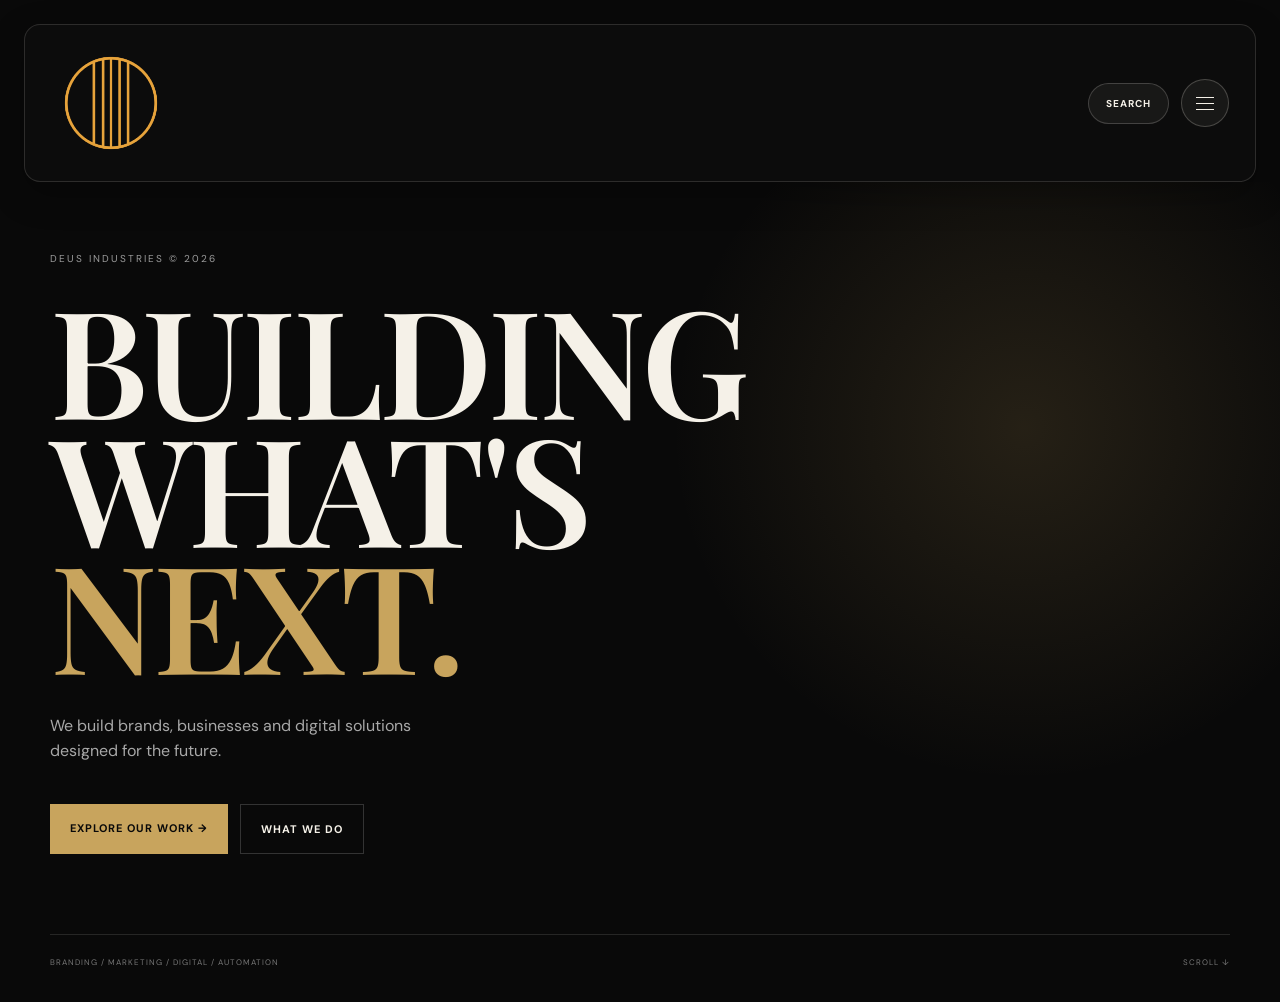
==== index.html @ 033cec26 "Build initial Deus Industries website" ====
<!DOCTYPE html>
<html lang="en">
<head>
  <meta charset="UTF-8">
  <meta name="viewport" content="width=device-width, initial-scale=1.0">
  <title>Deus Industries</title>
  <link rel="stylesheet" href="style.css">
</head>

<body>

  <header class="navbar">
    <a href="index.html" class="logo">
      <img src="images/deus-logo.png" alt="DEUS Industries">
    </a>

    <div class="nav-actions">
    <button class="search-btn" id="searchBtn" aria-label="Search DEUS">
      SEARCH
    </button>

    <button class="menu-btn" id="menuBtn" aria-label="Open menu">
      <span></span>
      <span></span>
      <span></span>
    </button>
  </header>

  <div class="menu-overlay" id="menuOverlay">
    <div class="menu-header">
      <a href="index.html" class="logo">
        <img src="images/deus-logo.png" alt="DEUS Industries">
      </a>

      <button class="close-btn" id="closeBtn">×</button>
    </div>
    

    <nav class="menu-links">
      <a href="index.html"><span>Home</span> </a>
      <a href="services.html"><span>Services</span> </a>
      <a href="work.html"><span>Work</span> </a>
      <a href="products.html"><span>Products</span> </a>
      <a href="labs.html"><span>Deus Labs</span> </a>
      <a href="about.html"><span>About</span> </a>
      <a href="contact.html"><span>Contact</span> </a>
    </nav>

    <div class="menu-footer">
      <p>
        BUILDING BRANDS, BUSINESSES<br>
        AND DIGITAL SOLUTIONS FOR THE FUTURE.
      </p>

      <a href="contact.html" class="start-project">
        START A PROJECT →
      </a>
    </div>
  </div>
  <div class="search-overlay" id="searchOverlay">
  <div class="search-header">
    <p>SEARCH DEUS</p>

    <button class="search-close-btn" id="searchCloseBtn" aria-label="Close search">
      ×
    </button>
  </div>

  <div class="search-content">
    <input
      type="search"
      id="searchInput"
      placeholder="What are you looking for?"
      autocomplete="off"
    >

    <div class="search-results" id="searchResults">
      <p class="search-placeholder">
        Try: branding, website design, automation, work, contact.
      </p>
    </div>
  </div>
</div>

  <main class="hero">
    <div class="hero-content">
      <p class="eyebrow">DEUS INDUSTRIES © 2026</p>

      <h1>
        BUILDING<br>
        WHAT'S<br>
        <span>NEXT.</span>
      </h1>

      <p class="hero-text">
        We build brands, businesses and digital solutions
        designed for the future.
      </p>

      <div class="hero-buttons">
        <a href="work.html" class="btn primary">EXPLORE OUR WORK →</a>
        <a href="services.html" class="btn secondary">WHAT WE DO</a>
      </div>
    </div>

    <div class="hero-bottom">
      <p>BRANDING / MARKETING / DIGITAL / AUTOMATION</p>
      <p>SCROLL ↓</p>
    </div>
  </main>

  <script src="script.js"></script>
</body>
</html>
---- style.css ----
@import url("https://fonts.googleapis.com/css2?family=DM+Sans:wght@400;500;700&family=Playfair+Display:wght@500;600;700&display=swap");

* {
  margin: 0;
  padding: 0;
  box-sizing: border-box;
}

html,
body {
  width: 100%;
  min-height: 100%;
}

body {
  background: #090909;
  color: #f5f1e8;
  font-family: "DM Sans", sans-serif;
}

/* NAVIGATION */

.navbar {
  width: 100%;
  padding: 30px 50px;

  display: flex;
  justify-content: space-between;
  align-items: center;

  position: relative;
  z-index: 100;
}

.logo img {
  width: 120px;
  height: auto;
  display: block;
}

/* MENU BUTTON */

.menu-btn {
  width: 48px;
  height: 48px;

  border: 1px solid #333;
  border-radius: 50%;
  background: transparent;

  display: flex;
  flex-direction: column;
  justify-content: center;
  align-items: center;
  gap: 5px;

  cursor: pointer;
}

.menu-btn span {
  width: 18px;
  height: 1px;
  background: #f5f1e8;
}

/* HOME HERO */

.hero {
  min-height: calc(100vh - 108px);
  padding: 70px 50px 35px;

  display: flex;
  flex-direction: column;
  justify-content: space-between;

  background:
    radial-gradient(
      circle at 80% 30%,
      rgba(200, 164, 93, 0.15),
      transparent 30%
    ),
    #090909;
}

.eyebrow {
  font-size: 10px;
  letter-spacing: 2px;
  color: #9c9c9c;
  margin-bottom: 30px;
}

h1 {
  font-family: "Playfair Display", serif;
  font-size: clamp(60px, 12vw, 150px);
  line-height: 0.85;
  letter-spacing: -4px;
  font-weight: 600;
}

h1 span {
  color: #c8a45d;
}

.hero-text {
  max-width: 380px;
  font-size: 16px;
  line-height: 1.6;
  color: #a8a8a8;
  margin-top: 35px;
}

.hero-buttons {
  margin-top: 40px;
  display: flex;
  gap: 12px;
  flex-wrap: wrap;
}

.btn {
  padding: 17px 20px;
  text-decoration: none;
  font-size: 11px;
  letter-spacing: 1px;
  font-weight: 700;
  text-align: center;
}

.primary {
  background: #c8a45d;
  color: #090909;
}

.secondary {
  border: 1px solid #333;
  color: #f5f1e8;
}

.hero-bottom {
  display: flex;
  justify-content: space-between;
  align-items: end;
  font-size: 8px;
  letter-spacing: 1px;
  color: #777;
}

/* FULL SCREEN MENU */

.menu-overlay {
  position: fixed;
  inset: 0;
  background: #0b0b0b;
  z-index: 200;
  padding: 30px 50px;

  display: flex;
  flex-direction: column;

  transform: translateX(100%);
  transition: transform 0.45s cubic-bezier(.77, 0, .18, 1);
}

.menu-overlay.active {
  transform: translateX(0);
}

.menu-header {
  display: flex;
  justify-content: space-between;
  align-items: center;
}

.close-btn {
  width: 48px;
  height: 48px;
  border-radius: 50%;
  border: 1px solid #333;
  background: transparent;
  color: #f5f1e8;
  font-size: 30px;
  cursor: pointer;
}

.menu-links {
  margin-top: 70px;
  display: flex;
  flex-direction: column;
}

.menu-links a {
  color: #777;
  text-decoration: none;
  border-bottom: 1px solid #222;
  padding: 18px 0;
  font-size: 11px;
  letter-spacing: 1px;
}

.menu-links a span {
  color: #f5f1e8;
  font-size: 28px;
  margin-right: 15px;
  font-family: "Playfair Display", serif;
}

.menu-footer {
  margin-top: auto;
}

.menu-footer p {
  color: #777;
  font-size: 9px;
  line-height: 1.6;
  letter-spacing: 1px;
}

.start-project {
  display: block;
  margin-top: 25px;
  color: #c8a45d;
  text-decoration: none;
  font-size: 12px;
  font-weight: 700;
  letter-spacing: 1px;
}

/* SERVICES PAGE */

.page-hero {
  padding: 120px 50px 100px;
  min-height: 70vh;

  display: flex;
  flex-direction: column;
  justify-content: flex-end;
}

.page-hero h1 {
  font-family: Georgia, serif;
  font-size: clamp(70px, 14vw, 180px);
  line-height: 0.85;
  font-weight: 400;
  margin-bottom: 45px;
}

.page-intro {
  max-width: 600px;
  font-size: 20px;
  line-height: 1.7;
  color: #aaa;
}

.services-list {
  padding: 50px;
}

.service-item {
  display: grid;
  grid-template-columns: 100px 1fr;
  padding: 70px 0;
  border-top: 1px solid #2a2a2f;
}

.service-number {
  font-size: 14px;
  letter-spacing: 3px;
  color: #777;
  padding-top: 12px;
}

.service-content h2 {
  font-family: Georgia, serif;
  font-size: clamp(45px, 7vw, 90px);
  font-weight: 400;
  margin-bottom: 25px;
}

.service-content p {
  max-width: 650px;
  font-size: 18px;
  line-height: 1.7;
  color: #aaa;
  margin-bottom: 30px;
}

.service-tags {
  display: flex;
  flex-wrap: wrap;
  gap: 10px;
}

.service-tags span {
  border: 1px solid #3a3a40;
  padding: 10px 15px;
  font-size: 11px;
  letter-spacing: 1px;
  color: #bbb;
}

.services-cta {
  padding: 150px 50px;
  background: #111116;
}

.services-cta p {
  font-size: 12px;
  letter-spacing: 4px;
  color: #888;
  margin-bottom: 35px;
}

.services-cta h2 {
  font-family: Georgia, serif;
  font-size: clamp(55px, 10vw, 130px);
  font-weight: 400;
  line-height: 0.9;
  margin-bottom: 60px;
}

.services-cta h2 span {
  color: #c8a45d;
}

.gold-button {
  display: inline-block;
  padding: 17px 20px;
  background: #c8a45d;
  color: #090909;
  text-decoration: none;
  font-size: 11px;
  letter-spacing: 1px;
  font-weight: 700;
}

/* MOBILE */

@media (max-width: 600px) {
  .navbar {
    padding: 25px 28px;
  }

  .logo img {
    width: 140px;
    height: auto;
  }

  .hero {
    min-height: calc(100vh - 98px);
    padding: 75px 28px 35px;
  }

  .hero-buttons {
    flex-direction: column;
  }

  .page-hero {
    padding: 140px 28px 80px;
    min-height: auto;
  }

  .page-hero h1 {
    font-size: 72px;
    line-height: 0.82;
    margin-bottom: 45px;
  }

  .page-intro {
    font-size: 17px;
    line-height: 1.65;
  }

  .services-list {
    padding: 20px 28px;
  }

  .service-item {
    grid-template-columns: 1fr;
    gap: 20px;
    padding: 45px 0;
  }

  .service-number {
    margin-bottom: 0;
    padding-top: 0;
  }

  .service-content h2 {
    font-size: 42px;
    margin-bottom: 15px;
  }

  .service-content p {
    font-size: 17px;
    line-height: 1.6;
  }

  .services-cta {
    margin-top: 40px;
    padding: 80px 28px;
  }

  .menu-overlay {
    padding: 25px 28px;
  }
}
/* =========================
   SHARED INNER PAGES
========================= */

.inner-page {
  min-height: 100vh;
  padding: 80px 50px 120px;
}

.page-label {
  color: #8d8d95;
  font-size: 12px;
  letter-spacing: 5px;
  margin-bottom: 45px;
}

.inner-page h1 {
  font-family: Georgia, serif;
  font-size: clamp(70px, 13vw, 170px);
  font-weight: 400;
  line-height: 0.82;
  margin-bottom: 50px;
}

.inner-page h1 span {
  color: #c8a45d;
}

.page-description {
  max-width: 620px;
  color: #aaa;
  font-size: 19px;
  line-height: 1.7;
}

/* WORK */

.work-grid {
  margin-top: 100px;
  display: grid;
  grid-template-columns: repeat(2, 1fr);
  gap: 1px;
  background: #292a2e;
  border: 1px solid #292a2e;
}

.work-card {
  min-height: 420px;
  padding: 35px;
  background: #090909;
  display: flex;
  flex-direction: column;
  justify-content: flex-end;
  text-decoration: none;
  transition: background 0.3s ease;
}

.work-card:nth-child(2),
.work-card:nth-child(3) {
  background: #111116;
}

.work-card:hover {
  background: #1a1a1d;
}

.work-type {
  color: #c8a45d;
  font-size: 11px;
  letter-spacing: 3px;
  margin-bottom: 20px;
}

.work-card h2 {
  color: #f5f1e8;
  font-family: Georgia, serif;
  font-size: clamp(42px, 5vw, 80px);
  font-weight: 400;
  line-height: 0.9;
}

/* PRODUCTS */

.coming-soon {
  margin-top: 100px;
  padding: 80px 0;
  border-top: 1px solid #292a2e;
  border-bottom: 1px solid #292a2e;
}

.coming-soon h2 {
  font-family: Georgia, serif;
  font-size: clamp(45px, 7vw, 100px);
  font-weight: 400;
  line-height: 0.9;
  margin-bottom: 30px;
}

.coming-soon h2 span {
  color: #c8a45d;
}

.coming-soon p {
  max-width: 560px;
  color: #aaa;
  font-size: 18px;
  line-height: 1.7;
}

/* DEUS LABS */

.labs-statement {
  max-width: 1100px;
  margin-top: 100px;
  padding: 100px 0;
  border-top: 1px solid #292a2e;
}

.labs-statement p {
  font-family: Georgia, serif;
  font-size: clamp(38px, 6vw, 90px);
  font-weight: 400;
  line-height: 0.95;
}

.labs-statement span {
  color: #c8a45d;
}

/* ABOUT */

.about-grid {
  display: grid;
  grid-template-columns: 1fr 1.3fr;
  gap: 80px;
  margin-top: 100px;
  padding-top: 80px;
  border-top: 1px solid #292a2e;
}

.about-grid h2 {
  font-family: Georgia, serif;
  font-size: clamp(42px, 5vw, 75px);
  font-weight: 400;
  line-height: 0.95;
}

.about-grid p {
  color: #aaa;
  font-size: 18px;
  line-height: 1.8;
  margin-bottom: 25px;
}

/* CONTACT */

.contact-page {
  min-height: calc(100vh - 108px);
  padding: 100px 50px;
  display: flex;
  flex-direction: column;
  justify-content: center;
}

.contact-page h1 {
  font-family: Georgia, serif;
  font-size: clamp(70px, 12vw, 165px);
  font-weight: 400;
  line-height: 0.82;
  margin: 35px 0 50px;
}

.contact-page h1 span {
  color: #c8a45d;
}

.contact-link {
  width: fit-content;
  color: #c8a45d;
  border-bottom: 1px solid #c8a45d;
  padding-bottom: 10px;
  font-size: clamp(20px, 3vw, 34px);
  text-decoration: none;
}

/* MOBILE */

@media (max-width: 600px) {
  .inner-page {
    padding: 80px 28px;
  }

  .inner-page h1 {
    font-size: 72px;
  }

  .page-description {
    font-size: 17px;
  }

  .work-grid {
    grid-template-columns: 1fr;
    margin-top: 70px;
  }

  .work-card {
    min-height: 300px;
    padding: 28px;
  }

  .coming-soon,
  .labs-statement {
    margin-top: 70px;
    padding: 70px 0;
  }

  .about-grid {
    grid-template-columns: 1fr;
    gap: 35px;
    margin-top: 70px;
    padding-top: 60px;
  }

  .contact-page {
    min-height: calc(100vh - 98px);
    padding: 80px 28px;
  }

  .contact-page h1 {
    font-size: 68px;
  }
}
/* GLASS HEADER */

.navbar {
  width: calc(100% - 48px);
  margin: 24px auto 0;
  padding: 18px 26px;

  background: rgba(15, 15, 15, 0.62);

  border: 1px solid rgba(245, 241, 232, 0.14);
  border-radius: 16px;

  backdrop-filter: blur(18px);
  -webkit-backdrop-filter: blur(18px);

  box-shadow: 0 12px 35px rgba(0, 0, 0, 0.28);

  position: sticky;
  top: 16px;
  z-index: 100;
}

/* Make the circular menu button slightly more glass-like too */

.menu-btn {
  background: rgba(245, 241, 232, 0.05);
  border-color: rgba(245, 241, 232, 0.22);
}

/* MOBILE */

@media (max-width: 600px) {
  .navbar {
    width: calc(100% - 32px);
    margin-top: 16px;
    padding: 15px 18px;
    border-radius: 13px;
    top: 10px;
  }
}
/* HOME HERO SPACING FIX */

.hero-content {
  padding-bottom: 80px;
}

.hero-bottom {
  margin-top: auto;
  padding-top: 22px;

  border-top: 1px solid rgba(245, 241, 232, 0.12);
}

/* MOBILE */

@media (max-width: 600px) {
  .hero-content {
    padding-bottom: 55px;
  }

  .hero-bottom {
    padding-top: 18px;
  }
}
/* SEARCH */

.nav-actions {
  display: flex;
  align-items: center;
  gap: 12px;
}

.search-btn {
  border: 1px solid rgba(245, 241, 232, 0.2);
  border-radius: 50px;
  background: rgba(245, 241, 232, 0.05);
  color: #f5f1e8;

  padding: 13px 17px;

  font-size: 10px;
  font-family: "DM Sans", sans-serif;
  font-weight: 700;
  letter-spacing: 1px;

  cursor: pointer;
}

.search-btn:hover {
  border-color: #c8a45d;
  color: #c8a45d;
}

/* SEARCH PANEL */

.search-overlay {
  position: fixed;
  inset: 0;

  z-index: 300;

  padding: 30px 50px;

  background: rgba(9, 9, 9, 0.94);

  backdrop-filter: blur(22px);
  -webkit-backdrop-filter: blur(22px);

  transform: translateY(-100%);
  transition: transform 0.4s cubic-bezier(.77, 0, .18, 1);
}

.search-overlay.active {
  transform: translateY(0);
}

.search-header {
  display: flex;
  justify-content: space-between;
  align-items: center;

  color: #aaa;
  font-size: 11px;
  letter-spacing: 3px;
}

.search-close-btn {
  width: 48px;
  height: 48px;

  border: 1px solid #333;
  border-radius: 50%;

  background: transparent;
  color: #f5f1e8;

  font-size: 30px;
  cursor: pointer;
}

.search-content {
  max-width: 1000px;
  margin: 12vh auto 0;
}

#searchInput {
  width: 100%;

  border: 0;
  border-bottom: 1px solid #555;

  outline: none;
  background: transparent;
  color: #f5f1e8;

  padding: 20px 0;

  font-family: Georgia, serif;
  font-size: clamp(34px, 5vw, 75px);
}

#searchInput::placeholder {
  color: #666;
}

.search-results {
  margin-top: 35px;
}

.search-placeholder {
  color: #888;
  font-size: 14px;
}

.search-result {
  display: block;

  padding: 22px 0;

  border-bottom: 1px solid #292a2e;

  color: #f5f1e8;
  text-decoration: none;
}

.search-result small {
  display: block;

  margin-bottom: 8px;

  color: #c8a45d;
  font-size: 10px;
  letter-spacing: 2px;
}

.search-result h3 {
  font-family: Georgia, serif;
  font-size: 30px;
  font-weight: 400;
}

.search-result:hover h3 {
  color: #c8a45d;
}

.no-results {
  color: #888;
  font-size: 15px;
}

/* MOBILE */

@media (max-width: 600px) {
  .search-btn {
    padding: 11px 13px;
    font-size: 9px;
  }

  .nav-actions {
    gap: 8px;
  }

  .search-overlay {
    padding: 25px 28px;
  }

  .search-content {
    margin-top: 10vh;
  }
}
.nav-actions {
  display: flex;
  align-items: center;
  gap: 12px;
}

.search-btn {
  border: 1px solid rgba(245, 241, 232, 0.2);
  border-radius: 50px;
  background: rgba(245, 241, 232, 0.05);
  color: #f5f1e8;

  padding: 13px 17px;

  font-family: "DM Sans", sans-serif;
  font-size: 10px;
  font-weight: 700;
  letter-spacing: 1px;

  cursor: pointer;
}

.search-btn:hover {
  border-color: #c8a45d;
  color: #c8a45d;
}
/* MAKE THE FULL-SCREEN MENU SCROLLABLE */

.menu-overlay {
  height: 100dvh;
  overflow-y: auto;

  overscroll-behavior: contain;
  -webkit-overflow-scrolling: touch;

  padding-bottom: 40px;
}

.menu-links {
  flex-shrink: 0;
}

.menu-footer {
  flex-shrink: 0;
  padding-top: 40px;
}
/* =========================
   CASE STUDY PAGES
========================= */

.case-study {
  padding: 0 50px;
}

.case-hero {
  min-height: 85vh;

  display: flex;
  flex-direction: column;
  justify-content: center;
  align-items: flex-start;

  padding: 100px 0;
}

.case-hero h1 {
  font-family: Georgia, serif;
  font-size: clamp(70px, 14vw, 185px);
  font-weight: 400;
  line-height: 0.8;

  margin: 35px 0 45px;
}

.case-hero h1 span,
.case-details h2 span,
.case-cta h2 span {
  color: #c8a45d;
}

.case-intro {
  max-width: 560px;

  color: #aaa;

  font-size: 20px;
  line-height: 1.7;

  margin-bottom: 40px;
}

.case-image {
  min-height: 600px;

  display: flex;
  align-items: flex-end;

  padding: 45px;

  background:
    linear-gradient(
      135deg,
      rgba(200, 164, 93, 0.18),
      rgba(9, 9, 9, 0.3)
    ),
    #161616;

  border: 1px solid #292a2e;
}

.case-image p {
  color: #f5f1e8;

  font-size: 11px;
  letter-spacing: 4px;
}

.case-details {
  display: grid;
  grid-template-columns: 1fr 1.5fr;
  gap: 80px;

  padding: 110px 0;

  border-bottom: 1px solid #292a2e;
}

.case-detail-label p {
  color: #888;

  font-size: 11px;
  letter-spacing: 3px;
}

.case-detail-content h2 {
  font-family: Georgia, serif;
  font-size: clamp(40px, 5vw, 75px);
  font-weight: 400;
  line-height: 0.95;

  margin-bottom: 35px;
}

.case-detail-content p {
  max-width: 650px;

  color: #aaa;

  font-size: 18px;
  line-height: 1.8;
}

.case-cta {
  padding: 150px 0;
}

.case-cta p {
  color: #888;

  font-size: 11px;
  letter-spacing: 4px;

  margin-bottom: 35px;
}

.case-cta h2 {
  font-family: Georgia, serif;
  font-size: clamp(55px, 10vw, 130px);
  font-weight: 400;
  line-height: 0.85;

  margin-bottom: 60px;
}

@media (max-width: 600px) {
  .case-study {
    padding: 0 28px;
  }

  .case-hero {
    min-height: 70vh;
    padding: 80px 0;
  }

  .case-hero h1 {
    font-size: 72px;
  }

  .case-intro {
    font-size: 17px;
  }

  .case-image {
    min-height: 350px;
    padding: 28px;
  }

  .case-details {
    grid-template-columns: 1fr;
    gap: 35px;

    padding: 75px 0;
  }

  .case-detail-content p {
    font-size: 17px;
  }

  .case-cta {
    padding: 100px 0;
  }
}
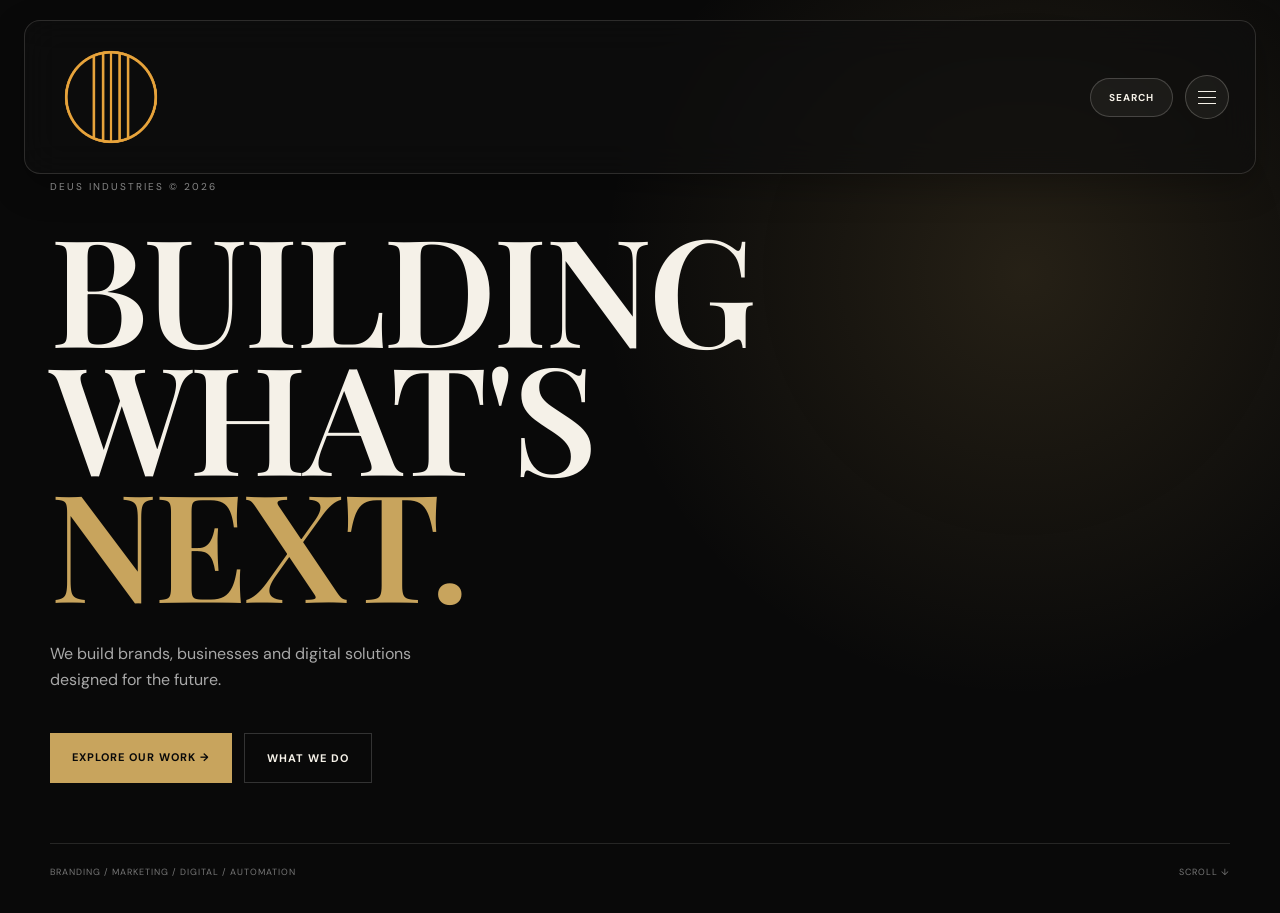
==== commit 59950ffb: "Finalize search and contact modal integrations across all pages" ====
--- a/index.html
+++ b/index.html
@@ -15,15 +15,11 @@
     </a>
 
     <div class="nav-actions">
-    <button class="search-btn" id="searchBtn" aria-label="Search DEUS">
-      SEARCH
-    </button>
-
-    <button class="menu-btn" id="menuBtn" aria-label="Open menu">
-      <span></span>
-      <span></span>
-      <span></span>
-    </button>
+      <button class="search-btn" id="searchBtn" aria-label="Search DEUS">SEARCH</button>
+      <button class="menu-btn" id="menuBtn" aria-label="Open menu">
+        <span></span><span></span><span></span>
+      </button>
+    </div> <!-- This missing closing div was causing layout issues -->
   </header>
 
   <div class="menu-overlay" id="menuOverlay">
@@ -31,11 +27,9 @@
       <a href="index.html" class="logo">
         <img src="images/deus-logo.png" alt="DEUS Industries">
       </a>
-
       <button class="close-btn" id="closeBtn">×</button>
     </div>
     
-
     <nav class="menu-links">
       <a href="index.html"><span>Home</span> </a>
       <a href="services.html"><span>Services</span> </a>
@@ -47,56 +41,22 @@
     </nav>
 
     <div class="menu-footer">
-      <p>
-        BUILDING BRANDS, BUSINESSES<br>
-        AND DIGITAL SOLUTIONS FOR THE FUTURE.
-      </p>
-
-      <a href="contact.html" class="start-project">
-        START A PROJECT →
-      </a>
+      <p>BUILDING BRANDS, BUSINESSES<br>AND DIGITAL SOLUTIONS FOR THE FUTURE.</p>
+      <a href="#" class="start-project open-modal-btn">START A PROJECT →</a>
     </div>
   </div>
-  <div class="search-overlay" id="searchOverlay">
-  <div class="search-header">
-    <p>SEARCH DEUS</p>
-
-    <button class="search-close-btn" id="searchCloseBtn" aria-label="Close search">
-      ×
-    </button>
-  </div>
-
-  <div class="search-content">
-    <input
-      type="search"
-      id="searchInput"
-      placeholder="What are you looking for?"
-      autocomplete="off"
-    >
-
-    <div class="search-results" id="searchResults">
-      <p class="search-placeholder">
-        Try: branding, website design, automation, work, contact.
-      </p>
-    </div>
-  </div>
-</div>
 
   <main class="hero">
     <div class="hero-content">
       <p class="eyebrow">DEUS INDUSTRIES © 2026</p>
-
       <h1>
         BUILDING<br>
         WHAT'S<br>
         <span>NEXT.</span>
       </h1>
-
       <p class="hero-text">
-        We build brands, businesses and digital solutions
-        designed for the future.
+        We build brands, businesses and digital solutions designed for the future.
       </p>
-
       <div class="hero-buttons">
         <a href="work.html" class="btn primary">EXPLORE OUR WORK →</a>
         <a href="services.html" class="btn secondary">WHAT WE DO</a>
@@ -109,6 +69,20 @@
     </div>
   </main>
 
+  <!-- SEARCH MODAL OVERLAY -->
+  <div class="search-overlay" id="searchOverlay">
+    <div class="search-header">
+      <span>SEARCH</span>
+      <button class="search-close-btn" id="searchCloseBtn">×</button>
+    </div>
+    <div class="search-content">
+      <input type="text" id="searchInput" placeholder="Type to search..." autocomplete="off">
+      <div class="search-results" id="searchResults">
+        <p class="search-placeholder">Start typing to explore Deus Industries...</p>
+      </div>
+    </div>
+  </div>
+
   <script src="script.js"></script>
 </body>
 </html>
--- a/style.css
+++ b/style.css
@@ -1,35 +1,59 @@
 @import url("https://fonts.googleapis.com/css2?family=DM+Sans:wght@400;500;700&family=Playfair+Display:wght@500;600;700&display=swap");
 
-* {
+/* =========================
+   CORE RESETS & VIEWPORT FIX
+========================= */
+*,
+*::before,
+*::after {
   margin: 0;
   padding: 0;
   box-sizing: border-box;
 }
 
-html,
+html {
+  width: 100%;
+  overflow-y: scroll;
+  scroll-behavior: smooth;
+  background: #090909;
+}
+
 body {
   width: 100%;
-  min-height: 100%;
-}
-
-body {
+  min-height: 100vh;
+  margin: 0;
+  padding: 0;
   background: #090909;
   color: #f5f1e8;
   font-family: "DM Sans", sans-serif;
-}
-
-/* NAVIGATION */
-
+  overflow-x: clip;
+  position: relative;
+}
+
+/* =========================
+   FIXED GLASS NAVBAR
+========================= */
 .navbar {
-  width: 100%;
-  padding: 30px 50px;
+  position: fixed;
+  top: 20px;
+  left: 50%;
+  transform: translateX(-50%);
+  width: calc(100% - 48px);
+  max-width: 1400px;
+  margin: 0;
+  padding: 16px 26px;
 
   display: flex;
   justify-content: space-between;
   align-items: center;
-
-  position: relative;
   z-index: 100;
+
+  background: rgba(15, 15, 15, 0.65);
+  border: 1px solid rgba(245, 241, 232, 0.14);
+  border-radius: 16px;
+  backdrop-filter: blur(18px);
+  -webkit-backdrop-filter: blur(18px);
+  box-shadow: 0 12px 35px rgba(0, 0, 0, 0.28);
 }
 
 .logo img {
@@ -38,23 +62,48 @@
   display: block;
 }
 
-/* MENU BUTTON */
+.nav-actions {
+  display: flex;
+  align-items: center;
+  gap: 12px;
+}
+
+.search-btn {
+  border: 1px solid rgba(245, 241, 232, 0.2);
+  border-radius: 50px;
+  background: rgba(245, 241, 232, 0.05);
+  color: #f5f1e8;
+  padding: 12px 18px;
+  font-size: 10px;
+  font-family: "DM Sans", sans-serif;
+  font-weight: 700;
+  letter-spacing: 1px;
+  cursor: pointer;
+  transition: border-color 0.2s ease, color 0.2s ease;
+}
+
+.search-btn:hover {
+  border-color: #c8a45d;
+  color: #c8a45d;
+}
 
 .menu-btn {
-  width: 48px;
-  height: 48px;
-
-  border: 1px solid #333;
+  width: 44px;
+  height: 44px;
+  border: 1px solid rgba(245, 241, 232, 0.22);
   border-radius: 50%;
-  background: transparent;
-
+  background: rgba(245, 241, 232, 0.05);
   display: flex;
   flex-direction: column;
   justify-content: center;
   align-items: center;
   gap: 5px;
-
   cursor: pointer;
+  transition: border-color 0.2s ease;
+}
+
+.menu-btn:hover {
+  border-color: #c8a45d;
 }
 
 .menu-btn span {
@@ -63,111 +112,32 @@
   background: #f5f1e8;
 }
 
-/* HOME HERO */
-
-.hero {
-  min-height: calc(100vh - 108px);
-  padding: 70px 50px 35px;
-
-  display: flex;
-  flex-direction: column;
-  justify-content: space-between;
-
-  background:
-    radial-gradient(
-      circle at 80% 30%,
-      rgba(200, 164, 93, 0.15),
-      transparent 30%
-    ),
-    #090909;
-}
-
-.eyebrow {
-  font-size: 10px;
-  letter-spacing: 2px;
-  color: #9c9c9c;
-  margin-bottom: 30px;
-}
-
-h1 {
-  font-family: "Playfair Display", serif;
-  font-size: clamp(60px, 12vw, 150px);
-  line-height: 0.85;
-  letter-spacing: -4px;
-  font-weight: 600;
-}
-
-h1 span {
-  color: #c8a45d;
-}
-
-.hero-text {
-  max-width: 380px;
-  font-size: 16px;
-  line-height: 1.6;
-  color: #a8a8a8;
-  margin-top: 35px;
-}
-
-.hero-buttons {
-  margin-top: 40px;
-  display: flex;
-  gap: 12px;
-  flex-wrap: wrap;
-}
-
-.btn {
-  padding: 17px 20px;
-  text-decoration: none;
-  font-size: 11px;
-  letter-spacing: 1px;
-  font-weight: 700;
-  text-align: center;
-}
-
-.primary {
-  background: #c8a45d;
-  color: #090909;
-}
-
-.secondary {
-  border: 1px solid #333;
-  color: #f5f1e8;
-}
-
-.hero-bottom {
-  display: flex;
-  justify-content: space-between;
-  align-items: end;
-  font-size: 8px;
-  letter-spacing: 1px;
-  color: #777;
-}
-
-/* FULL SCREEN MENU */
-
+/* =========================
+   FULL-SCREEN MENU OVERLAY
+========================= */
 .menu-overlay {
   position: fixed;
   inset: 0;
   background: #0b0b0b;
   z-index: 200;
   padding: 30px 50px;
-
-  display: flex;
+  display: none;
   flex-direction: column;
-
-  transform: translateX(100%);
-  transition: transform 0.45s cubic-bezier(.77, 0, .18, 1);
+  height: 100dvh;
+  overflow-y: auto;
+  overscroll-behavior: contain;
+  -webkit-overflow-scrolling: touch;
 }
 
 .menu-overlay.active {
-  transform: translateX(0);
+  display: flex;
 }
 
 .menu-header {
   display: flex;
   justify-content: space-between;
   align-items: center;
+  flex-shrink: 0;
 }
 
 .close-btn {
@@ -179,12 +149,22 @@
   color: #f5f1e8;
   font-size: 30px;
   cursor: pointer;
+  display: flex;
+  align-items: center;
+  justify-content: center;
+  transition: border-color 0.2s ease, color 0.2s ease;
+}
+
+.close-btn:hover {
+  border-color: #c8a45d;
+  color: #c8a45d;
 }
 
 .menu-links {
-  margin-top: 70px;
+  margin-top: 60px;
   display: flex;
   flex-direction: column;
+  flex-shrink: 0;
 }
 
 .menu-links a {
@@ -194,17 +174,27 @@
   padding: 18px 0;
   font-size: 11px;
   letter-spacing: 1px;
+  transition: color 0.2s ease;
 }
 
 .menu-links a span {
   color: #f5f1e8;
-  font-size: 28px;
+  font-size: clamp(24px, 4vw, 32px);
   margin-right: 15px;
   font-family: "Playfair Display", serif;
+  transition: color 0.2s ease;
+}
+
+.menu-links a:hover span,
+.menu-links a:hover {
+  color: #c8a45d;
 }
 
 .menu-footer {
   margin-top: auto;
+  padding-top: 40px;
+  padding-bottom: 20px;
+  flex-shrink: 0;
 }
 
 .menu-footer p {
@@ -215,8 +205,8 @@
 }
 
 .start-project {
-  display: block;
-  margin-top: 25px;
+  display: inline-block;
+  margin-top: 20px;
   color: #c8a45d;
   text-decoration: none;
   font-size: 12px;
@@ -224,12 +214,383 @@
   letter-spacing: 1px;
 }
 
-/* SERVICES PAGE */
-
+/* =========================
+   SEARCH MODAL OVERLAY
+========================= */
+.search-overlay {
+  position: fixed;
+  inset: 0;
+  z-index: 300;
+  padding: 30px 50px;
+  background: rgba(9, 9, 9, 0.95);
+  backdrop-filter: blur(22px);
+  -webkit-backdrop-filter: blur(22px);
+  display: none;
+  flex-direction: column;
+  height: 100dvh;
+  overflow-y: auto;
+}
+
+.search-overlay.active {
+  display: flex;
+}
+
+.search-header {
+  display: flex;
+  justify-content: space-between;
+  align-items: center;
+  color: #aaa;
+  font-size: 11px;
+  letter-spacing: 3px;
+  flex-shrink: 0;
+}
+
+.search-close-btn {
+  width: 48px;
+  height: 48px;
+  border: 1px solid #333;
+  border-radius: 50%;
+  background: transparent;
+  color: #f5f1e8;
+  font-size: 30px;
+  cursor: pointer;
+  display: flex;
+  align-items: center;
+  justify-content: center;
+}
+
+.search-content {
+  max-width: 1000px;
+  width: 100%;
+  margin: 10vh auto 0;
+}
+
+#searchInput {
+  width: 100%;
+  border: 0;
+  border-bottom: 1px solid #555;
+  outline: none;
+  background: transparent;
+  color: #f5f1e8;
+  padding: 18px 0;
+  font-family: Georgia, serif;
+  font-size: clamp(32px, 5vw, 75px);
+}
+
+#searchInput::placeholder {
+  color: #555;
+}
+
+.search-results {
+  margin-top: 35px;
+}
+
+.search-placeholder {
+  color: #777;
+  font-size: 14px;
+}
+
+.search-result {
+  display: block;
+  padding: 22px 0;
+  border-bottom: 1px solid #292a2e;
+  color: #f5f1e8;
+  text-decoration: none;
+}
+
+.search-result small {
+  display: block;
+  margin-bottom: 8px;
+  color: #c8a45d;
+  font-size: 10px;
+  letter-spacing: 2px;
+}
+
+.search-result h3 {
+  font-family: Georgia, serif;
+  font-size: 28px;
+  font-weight: 400;
+  transition: color 0.2s ease;
+}
+
+.search-result:hover h3 {
+  color: #c8a45d;
+}
+
+.no-results {
+  color: #888;
+  font-size: 15px;
+}
+
+/* =========================
+   CONTACT INQUIRY MODAL
+========================= */
+.contact-modal-overlay {
+  position: fixed;
+  inset: 0;
+  background: rgba(0, 0, 0, 0.78);
+  backdrop-filter: blur(14px);
+  -webkit-backdrop-filter: blur(14px);
+  z-index: 500;
+  display: flex;
+  align-items: center;
+  justify-content: center;
+  padding: 24px;
+  opacity: 0;
+  visibility: hidden;
+  transition: opacity 0.3s cubic-bezier(0.16, 1, 0.3, 1),
+              visibility 0.3s;
+}
+
+.contact-modal-overlay.active {
+  opacity: 1;
+  visibility: visible;
+}
+
+.contact-modal-card {
+  width: 100%;
+  max-width: 480px;
+  background: #111114;
+  border: 1px solid rgba(245, 241, 232, 0.12);
+  border-radius: 18px;
+  padding: 36px 32px;
+  box-shadow: 0 25px 50px -12px rgba(0, 0, 0, 0.7);
+  transform: translateY(20px) scale(0.97);
+  transition: transform 0.35s cubic-bezier(0.16, 1, 0.3, 1);
+}
+
+.contact-modal-overlay.active .contact-modal-card {
+  transform: translateY(0) scale(1);
+}
+
+.modal-card-header {
+  display: flex;
+  justify-content: space-between;
+  align-items: center;
+}
+
+.modal-card-header h3 {
+  font-family: Georgia, serif;
+  font-size: 26px;
+  font-weight: 400;
+  color: #f5f1e8;
+}
+
+.modal-close-btn {
+  background: transparent;
+  border: none;
+  color: #888;
+  font-size: 28px;
+  cursor: pointer;
+  line-height: 1;
+  transition: color 0.2s;
+}
+
+.modal-close-btn:hover {
+  color: #f5f1e8;
+}
+
+.modal-subtitle {
+  font-size: 13px;
+  color: #888;
+  margin: 8px 0 24px;
+  line-height: 1.5;
+}
+
+.form-group {
+  margin-bottom: 18px;
+}
+
+.form-group label {
+  display: block;
+  font-size: 11px;
+  letter-spacing: 1px;
+  color: #aaa;
+  margin-bottom: 8px;
+  text-transform: uppercase;
+}
+
+.form-group input,
+.form-group select,
+.form-group textarea {
+  width: 100%;
+  padding: 14px 16px;
+  background: #191a1f;
+  border: 1px solid #27282e;
+  border-radius: 10px;
+  color: #f5f1e8;
+  font-family: "DM Sans", sans-serif;
+  font-size: 14px;
+  outline: none;
+  transition: border-color 0.2s, background 0.2s;
+}
+
+.form-group input:focus,
+.form-group select:focus,
+.form-group textarea:focus {
+  border-color: #c8a45d;
+  background: #202127;
+}
+
+.modal-submit-btn {
+  width: 100%;
+  padding: 16px;
+  margin-top: 10px;
+  background: #c8a45d;
+  color: #090909;
+  border: none;
+  border-radius: 10px;
+  font-family: "DM Sans", sans-serif;
+  font-weight: 700;
+  font-size: 12px;
+  letter-spacing: 1.5px;
+  cursor: pointer;
+  transition: transform 0.2s, background 0.2s, box-shadow 0.2s;
+}
+
+.modal-submit-btn:hover {
+  background: #deb970;
+  transform: translateY(-2px);
+  box-shadow: 0 8px 20px rgba(200, 164, 93, 0.25);
+}
+
+/* =========================
+   GLOBAL TYPOGRAPHY & BUTTONS
+========================= */
+h1 {
+  font-family: "Playfair Display", serif;
+  font-size: clamp(55px, 12vw, 150px);
+  line-height: 0.85;
+  letter-spacing: -3px;
+  font-weight: 600;
+}
+
+h1 span {
+  color: #c8a45d;
+}
+
+.btn,
+.gold-button {
+  display: inline-block;
+  padding: 17px 22px;
+  text-decoration: none;
+  font-size: 11px;
+  letter-spacing: 1px;
+  font-weight: 700;
+  text-align: center;
+  cursor: pointer;
+  transition: transform 0.25s cubic-bezier(0.2, 0.8, 0.2, 1),
+              box-shadow 0.25s cubic-bezier(0.2, 0.8, 0.2, 1),
+              background 0.25s ease;
+}
+
+.primary,
+.gold-button {
+  background: #c8a45d;
+  color: #090909;
+}
+
+.primary:hover,
+.gold-button:hover {
+  transform: translateY(-3px);
+  box-shadow: 0 10px 25px rgba(200, 164, 93, 0.28);
+}
+
+.secondary {
+  border: 1px solid #333;
+  color: #f5f1e8;
+}
+
+.secondary:hover {
+  transform: translateY(-3px);
+  border-color: #f5f1e8;
+  background: rgba(245, 241, 232, 0.05);
+}
+
+/* =========================
+   HOME HERO
+========================= */
+.hero {
+  min-height: calc(100vh - 120px);
+  padding: 180px 50px 35px;
+  display: flex;
+  flex-direction: column;
+  justify-content: space-between;
+  background: radial-gradient(circle at 80% 30%, rgba(200, 164, 93, 0.15), transparent 35%), #090909;
+}
+
+.eyebrow {
+  font-size: 10px;
+  letter-spacing: 2px;
+  color: #9c9c9c;
+  margin-bottom: 30px;
+}
+
+.hero-text {
+  max-width: 420px;
+  font-size: 16px;
+  line-height: 1.65;
+  color: #a8a8a8;
+  margin-top: 35px;
+}
+
+.hero-buttons {
+  margin-top: 40px;
+  display: flex;
+  gap: 12px;
+  flex-wrap: wrap;
+}
+
+.hero-content {
+  padding-bottom: 60px;
+}
+
+.hero-bottom {
+  display: flex;
+  justify-content: space-between;
+  align-items: flex-end;
+  font-size: 9px;
+  letter-spacing: 1px;
+  color: #777;
+  padding-top: 22px;
+  border-top: 1px solid rgba(245, 241, 232, 0.12);
+}
+
+/* =========================
+   SHARED INNER PAGES
+========================= */
+.inner-page {
+  padding: 180px 50px 120px;
+}
+
+.page-label {
+  color: #8d8d95;
+  font-size: 12px;
+  letter-spacing: 5px;
+  margin-bottom: 40px;
+}
+
+.inner-page h1 {
+  font-family: Georgia, serif;
+  font-size: clamp(60px, 12vw, 170px);
+  font-weight: 400;
+  line-height: 0.84;
+  margin-bottom: 45px;
+}
+
+.page-description {
+  max-width: 650px;
+  color: #aaa;
+  font-size: 19px;
+  line-height: 1.7;
+}
+
+/* =========================
+   SERVICES PAGE
+========================= */
 .page-hero {
-  padding: 120px 50px 100px;
-  min-height: 70vh;
-
+  padding: 180px 50px 60px;
+  min-height: 60vh;
   display: flex;
   flex-direction: column;
   justify-content: flex-end;
@@ -237,10 +598,10 @@
 
 .page-hero h1 {
   font-family: Georgia, serif;
-  font-size: clamp(70px, 14vw, 180px);
+  font-size: clamp(60px, 12vw, 180px);
   line-height: 0.85;
   font-weight: 400;
-  margin-bottom: 45px;
+  margin-bottom: 35px;
 }
 
 .page-intro {
@@ -251,7 +612,7 @@
 }
 
 .services-list {
-  padding: 50px;
+  padding: 0 50px;
 }
 
 .service-item {
@@ -259,6 +620,11 @@
   grid-template-columns: 100px 1fr;
   padding: 70px 0;
   border-top: 1px solid #2a2a2f;
+  transition: background 0.3s ease;
+}
+
+.service-item:hover {
+  background: rgba(245, 241, 232, 0.015);
 }
 
 .service-number {
@@ -270,7 +636,7 @@
 
 .service-content h2 {
   font-family: Georgia, serif;
-  font-size: clamp(45px, 7vw, 90px);
+  font-size: clamp(38px, 6vw, 90px);
   font-weight: 400;
   margin-bottom: 25px;
 }
@@ -298,7 +664,8 @@
 }
 
 .services-cta {
-  padding: 150px 50px;
+  margin-top: 60px;
+  padding: 120px 50px;
   background: #111116;
 }
 
@@ -311,137 +678,17 @@
 
 .services-cta h2 {
   font-family: Georgia, serif;
-  font-size: clamp(55px, 10vw, 130px);
+  font-size: clamp(45px, 8vw, 130px);
   font-weight: 400;
   line-height: 0.9;
-  margin-bottom: 60px;
-}
-
-.services-cta h2 span {
-  color: #c8a45d;
-}
-
-.gold-button {
-  display: inline-block;
-  padding: 17px 20px;
-  background: #c8a45d;
-  color: #090909;
-  text-decoration: none;
-  font-size: 11px;
-  letter-spacing: 1px;
-  font-weight: 700;
-}
-
-/* MOBILE */
-
-@media (max-width: 600px) {
-  .navbar {
-    padding: 25px 28px;
-  }
-
-  .logo img {
-    width: 140px;
-    height: auto;
-  }
-
-  .hero {
-    min-height: calc(100vh - 98px);
-    padding: 75px 28px 35px;
-  }
-
-  .hero-buttons {
-    flex-direction: column;
-  }
-
-  .page-hero {
-    padding: 140px 28px 80px;
-    min-height: auto;
-  }
-
-  .page-hero h1 {
-    font-size: 72px;
-    line-height: 0.82;
-    margin-bottom: 45px;
-  }
-
-  .page-intro {
-    font-size: 17px;
-    line-height: 1.65;
-  }
-
-  .services-list {
-    padding: 20px 28px;
-  }
-
-  .service-item {
-    grid-template-columns: 1fr;
-    gap: 20px;
-    padding: 45px 0;
-  }
-
-  .service-number {
-    margin-bottom: 0;
-    padding-top: 0;
-  }
-
-  .service-content h2 {
-    font-size: 42px;
-    margin-bottom: 15px;
-  }
-
-  .service-content p {
-    font-size: 17px;
-    line-height: 1.6;
-  }
-
-  .services-cta {
-    margin-top: 40px;
-    padding: 80px 28px;
-  }
-
-  .menu-overlay {
-    padding: 25px 28px;
-  }
-}
-/* =========================
-   SHARED INNER PAGES
-========================= */
-
-.inner-page {
-  min-height: 100vh;
-  padding: 80px 50px 120px;
-}
-
-.page-label {
-  color: #8d8d95;
-  font-size: 12px;
-  letter-spacing: 5px;
-  margin-bottom: 45px;
-}
-
-.inner-page h1 {
-  font-family: Georgia, serif;
-  font-size: clamp(70px, 13vw, 170px);
-  font-weight: 400;
-  line-height: 0.82;
   margin-bottom: 50px;
 }
 
-.inner-page h1 span {
-  color: #c8a45d;
-}
-
-.page-description {
-  max-width: 620px;
-  color: #aaa;
-  font-size: 19px;
-  line-height: 1.7;
-}
-
-/* WORK */
-
+/* =========================
+   WORK PORTFOLIO
+========================= */
 .work-grid {
-  margin-top: 100px;
+  margin-top: 90px;
   display: grid;
   grid-template-columns: repeat(2, 1fr);
   gap: 1px;
@@ -457,7 +704,7 @@
   flex-direction: column;
   justify-content: flex-end;
   text-decoration: none;
-  transition: background 0.3s ease;
+  transition: transform 0.3s cubic-bezier(0.2, 0.8, 0.2, 1), background 0.3s ease;
 }
 
 .work-card:nth-child(2),
@@ -466,7 +713,9 @@
 }
 
 .work-card:hover {
-  background: #1a1a1d;
+  background: #17171a;
+  transform: translateY(-4px);
+  z-index: 2;
 }
 
 .work-type {
@@ -474,20 +723,26 @@
   font-size: 11px;
   letter-spacing: 3px;
   margin-bottom: 20px;
+  transition: filter 0.3s ease;
+}
+
+.work-card:hover .work-type {
+  filter: drop-shadow(0 0 8px rgba(200, 164, 93, 0.6));
 }
 
 .work-card h2 {
   color: #f5f1e8;
   font-family: Georgia, serif;
-  font-size: clamp(42px, 5vw, 80px);
+  font-size: clamp(38px, 4.5vw, 80px);
   font-weight: 400;
   line-height: 0.9;
 }
 
-/* PRODUCTS */
-
+/* =========================
+   PRODUCTS & LABS
+========================= */
 .coming-soon {
-  margin-top: 100px;
+  margin-top: 90px;
   padding: 80px 0;
   border-top: 1px solid #292a2e;
   border-bottom: 1px solid #292a2e;
@@ -495,14 +750,10 @@
 
 .coming-soon h2 {
   font-family: Georgia, serif;
-  font-size: clamp(45px, 7vw, 100px);
+  font-size: clamp(40px, 6vw, 100px);
   font-weight: 400;
   line-height: 0.9;
-  margin-bottom: 30px;
-}
-
-.coming-soon h2 span {
-  color: #c8a45d;
+  margin-bottom: 25px;
 }
 
 .coming-soon p {
@@ -512,40 +763,35 @@
   line-height: 1.7;
 }
 
-/* DEUS LABS */
-
 .labs-statement {
   max-width: 1100px;
-  margin-top: 100px;
-  padding: 100px 0;
+  margin-top: 90px;
+  padding: 90px 0;
   border-top: 1px solid #292a2e;
 }
 
 .labs-statement p {
   font-family: Georgia, serif;
-  font-size: clamp(38px, 6vw, 90px);
+  font-size: clamp(34px, 5.5vw, 90px);
   font-weight: 400;
   line-height: 0.95;
 }
 
-.labs-statement span {
-  color: #c8a45d;
-}
-
-/* ABOUT */
-
+/* =========================
+   ABOUT PAGE
+========================= */
 .about-grid {
   display: grid;
   grid-template-columns: 1fr 1.3fr;
   gap: 80px;
-  margin-top: 100px;
+  margin-top: 90px;
   padding-top: 80px;
   border-top: 1px solid #292a2e;
 }
 
 .about-grid h2 {
   font-family: Georgia, serif;
-  font-size: clamp(42px, 5vw, 75px);
+  font-size: clamp(38px, 4.5vw, 75px);
   font-weight: 400;
   line-height: 0.95;
 }
@@ -557,11 +803,12 @@
   margin-bottom: 25px;
 }
 
-/* CONTACT */
-
+/* =========================
+   CONTACT PAGE
+========================= */
 .contact-page {
-  min-height: calc(100vh - 108px);
-  padding: 100px 50px;
+  min-height: calc(100vh - 120px);
+  padding: 180px 50px 80px;
   display: flex;
   flex-direction: column;
   justify-content: center;
@@ -569,14 +816,10 @@
 
 .contact-page h1 {
   font-family: Georgia, serif;
-  font-size: clamp(70px, 12vw, 165px);
-  font-weight: 400;
-  line-height: 0.82;
-  margin: 35px 0 50px;
-}
-
-.contact-page h1 span {
-  color: #c8a45d;
+  font-size: clamp(55px, 10vw, 165px);
+  font-weight: 400;
+  line-height: 0.84;
+  margin: 30px 0 45px;
 }
 
 .contact-link {
@@ -588,396 +831,49 @@
   text-decoration: none;
 }
 
-/* MOBILE */
-
-@media (max-width: 600px) {
-  .inner-page {
-    padding: 80px 28px;
-  }
-
-  .inner-page h1 {
-    font-size: 72px;
-  }
-
-  .page-description {
-    font-size: 17px;
-  }
-
-  .work-grid {
-    grid-template-columns: 1fr;
-    margin-top: 70px;
-  }
-
-  .work-card {
-    min-height: 300px;
-    padding: 28px;
-  }
-
-  .coming-soon,
-  .labs-statement {
-    margin-top: 70px;
-    padding: 70px 0;
-  }
-
-  .about-grid {
-    grid-template-columns: 1fr;
-    gap: 35px;
-    margin-top: 70px;
-    padding-top: 60px;
-  }
-
-  .contact-page {
-    min-height: calc(100vh - 98px);
-    padding: 80px 28px;
-  }
-
-  .contact-page h1 {
-    font-size: 68px;
-  }
-}
-/* GLASS HEADER */
-
-.navbar {
-  width: calc(100% - 48px);
-  margin: 24px auto 0;
-  padding: 18px 26px;
-
-  background: rgba(15, 15, 15, 0.62);
-
-  border: 1px solid rgba(245, 241, 232, 0.14);
-  border-radius: 16px;
-
-  backdrop-filter: blur(18px);
-  -webkit-backdrop-filter: blur(18px);
-
-  box-shadow: 0 12px 35px rgba(0, 0, 0, 0.28);
-
-  position: sticky;
-  top: 16px;
-  z-index: 100;
-}
-
-/* Make the circular menu button slightly more glass-like too */
-
-.menu-btn {
-  background: rgba(245, 241, 232, 0.05);
-  border-color: rgba(245, 241, 232, 0.22);
-}
-
-/* MOBILE */
-
-@media (max-width: 600px) {
-  .navbar {
-    width: calc(100% - 32px);
-    margin-top: 16px;
-    padding: 15px 18px;
-    border-radius: 13px;
-    top: 10px;
-  }
-}
-/* HOME HERO SPACING FIX */
-
-.hero-content {
-  padding-bottom: 80px;
-}
-
-.hero-bottom {
-  margin-top: auto;
-  padding-top: 22px;
-
-  border-top: 1px solid rgba(245, 241, 232, 0.12);
-}
-
-/* MOBILE */
-
-@media (max-width: 600px) {
-  .hero-content {
-    padding-bottom: 55px;
-  }
-
-  .hero-bottom {
-    padding-top: 18px;
-  }
-}
-/* SEARCH */
-
-.nav-actions {
-  display: flex;
-  align-items: center;
-  gap: 12px;
-}
-
-.search-btn {
-  border: 1px solid rgba(245, 241, 232, 0.2);
-  border-radius: 50px;
-  background: rgba(245, 241, 232, 0.05);
-  color: #f5f1e8;
-
-  padding: 13px 17px;
-
-  font-size: 10px;
-  font-family: "DM Sans", sans-serif;
-  font-weight: 700;
-  letter-spacing: 1px;
-
-  cursor: pointer;
-}
-
-.search-btn:hover {
-  border-color: #c8a45d;
-  color: #c8a45d;
-}
-
-/* SEARCH PANEL */
-
-.search-overlay {
-  position: fixed;
-  inset: 0;
-
-  z-index: 300;
-
-  padding: 30px 50px;
-
-  background: rgba(9, 9, 9, 0.94);
-
-  backdrop-filter: blur(22px);
-  -webkit-backdrop-filter: blur(22px);
-
-  transform: translateY(-100%);
-  transition: transform 0.4s cubic-bezier(.77, 0, .18, 1);
-}
-
-.search-overlay.active {
-  transform: translateY(0);
-}
-
-.search-header {
-  display: flex;
-  justify-content: space-between;
-  align-items: center;
-
-  color: #aaa;
-  font-size: 11px;
-  letter-spacing: 3px;
-}
-
-.search-close-btn {
-  width: 48px;
-  height: 48px;
-
-  border: 1px solid #333;
-  border-radius: 50%;
-
-  background: transparent;
-  color: #f5f1e8;
-
-  font-size: 30px;
-  cursor: pointer;
-}
-
-.search-content {
-  max-width: 1000px;
-  margin: 12vh auto 0;
-}
-
-#searchInput {
-  width: 100%;
-
-  border: 0;
-  border-bottom: 1px solid #555;
-
-  outline: none;
-  background: transparent;
-  color: #f5f1e8;
-
-  padding: 20px 0;
-
-  font-family: Georgia, serif;
-  font-size: clamp(34px, 5vw, 75px);
-}
-
-#searchInput::placeholder {
-  color: #666;
-}
-
-.search-results {
-  margin-top: 35px;
-}
-
-.search-placeholder {
-  color: #888;
-  font-size: 14px;
-}
-
-.search-result {
-  display: block;
-
-  padding: 22px 0;
-
-  border-bottom: 1px solid #292a2e;
-
-  color: #f5f1e8;
-  text-decoration: none;
-}
-
-.search-result small {
-  display: block;
-
-  margin-bottom: 8px;
-
-  color: #c8a45d;
-  font-size: 10px;
-  letter-spacing: 2px;
-}
-
-.search-result h3 {
-  font-family: Georgia, serif;
-  font-size: 30px;
-  font-weight: 400;
-}
-
-.search-result:hover h3 {
-  color: #c8a45d;
-}
-
-.no-results {
-  color: #888;
-  font-size: 15px;
-}
-
-/* MOBILE */
-
-@media (max-width: 600px) {
-  .search-btn {
-    padding: 11px 13px;
-    font-size: 9px;
-  }
-
-  .nav-actions {
-    gap: 8px;
-  }
-
-  .search-overlay {
-    padding: 25px 28px;
-  }
-
-  .search-content {
-    margin-top: 10vh;
-  }
-}
-.nav-actions {
-  display: flex;
-  align-items: center;
-  gap: 12px;
-}
-
-.search-btn {
-  border: 1px solid rgba(245, 241, 232, 0.2);
-  border-radius: 50px;
-  background: rgba(245, 241, 232, 0.05);
-  color: #f5f1e8;
-
-  padding: 13px 17px;
-
-  font-family: "DM Sans", sans-serif;
-  font-size: 10px;
-  font-weight: 700;
-  letter-spacing: 1px;
-
-  cursor: pointer;
-}
-
-.search-btn:hover {
-  border-color: #c8a45d;
-  color: #c8a45d;
-}
-/* MAKE THE FULL-SCREEN MENU SCROLLABLE */
-
-.menu-overlay {
-  height: 100dvh;
-  overflow-y: auto;
-
-  overscroll-behavior: contain;
-  -webkit-overflow-scrolling: touch;
-
-  padding-bottom: 40px;
-}
-
-.menu-links {
-  flex-shrink: 0;
-}
-
-.menu-footer {
-  flex-shrink: 0;
-  padding-top: 40px;
-}
 /* =========================
    CASE STUDY PAGES
 ========================= */
-
 .case-study {
   padding: 0 50px;
 }
 
 .case-hero {
-  min-height: 85vh;
-
+  min-height: 75vh;
   display: flex;
   flex-direction: column;
   justify-content: center;
   align-items: flex-start;
-
-  padding: 100px 0;
+  padding: 80px 0;
 }
 
 .case-hero h1 {
   font-family: Georgia, serif;
-  font-size: clamp(70px, 14vw, 185px);
-  font-weight: 400;
-  line-height: 0.8;
-
-  margin: 35px 0 45px;
-}
-
-.case-hero h1 span,
-.case-details h2 span,
-.case-cta h2 span {
-  color: #c8a45d;
+  font-size: clamp(55px, 11vw, 185px);
+  font-weight: 400;
+  line-height: 0.82;
+  margin: 30px 0 40px;
 }
 
 .case-intro {
   max-width: 560px;
-
   color: #aaa;
-
   font-size: 20px;
   line-height: 1.7;
-
   margin-bottom: 40px;
 }
 
 .case-image {
-  min-height: 600px;
-
+  min-height: 550px;
   display: flex;
   align-items: flex-end;
-
   padding: 45px;
-
-  background:
-    linear-gradient(
-      135deg,
-      rgba(200, 164, 93, 0.18),
-      rgba(9, 9, 9, 0.3)
-    ),
-    #161616;
-
+  background: linear-gradient(135deg, rgba(200, 164, 93, 0.18), rgba(9, 9, 9, 0.3)), #161616;
   border: 1px solid #292a2e;
 }
 
 .case-image p {
   color: #f5f1e8;
-
   font-size: 11px;
   letter-spacing: 4px;
 }
@@ -986,94 +882,162 @@
   display: grid;
   grid-template-columns: 1fr 1.5fr;
   gap: 80px;
-
-  padding: 110px 0;
-
+  padding: 100px 0;
   border-bottom: 1px solid #292a2e;
 }
 
 .case-detail-label p {
   color: #888;
-
   font-size: 11px;
   letter-spacing: 3px;
 }
 
 .case-detail-content h2 {
   font-family: Georgia, serif;
-  font-size: clamp(40px, 5vw, 75px);
+  font-size: clamp(36px, 4.5vw, 75px);
   font-weight: 400;
   line-height: 0.95;
-
-  margin-bottom: 35px;
+  margin-bottom: 30px;
 }
 
 .case-detail-content p {
   max-width: 650px;
-
   color: #aaa;
-
   font-size: 18px;
   line-height: 1.8;
 }
 
 .case-cta {
-  padding: 150px 0;
+  padding: 130px 0;
 }
 
 .case-cta p {
   color: #888;
-
   font-size: 11px;
   letter-spacing: 4px;
-
-  margin-bottom: 35px;
+  margin-bottom: 30px;
 }
 
 .case-cta h2 {
   font-family: Georgia, serif;
-  font-size: clamp(55px, 10vw, 130px);
-  font-weight: 400;
-  line-height: 0.85;
-
-  margin-bottom: 60px;
-}
-
+  font-size: clamp(45px, 8vw, 130px);
+  font-weight: 400;
+  line-height: 0.88;
+  margin-bottom: 50px;
+}
+
+/* =========================
+   SCROLL REVEAL UTILITY
+========================= */
+.reveal {
+  opacity: 0;
+  transform: translateY(28px);
+  transition: opacity 0.8s cubic-bezier(0.16, 1, 0.3, 1),
+              transform 0.8s cubic-bezier(0.16, 1, 0.3, 1);
+  will-change: opacity, transform;
+}
+
+.reveal.revealed {
+  opacity: 1;
+  transform: translateY(0);
+}
+
+/* =========================
+   MOBILE RESPONSIVE RULES
+========================= */
 @media (max-width: 600px) {
+  .navbar {
+    width: calc(100% - 32px);
+    top: 12px;
+    left: 50%;
+    transform: translateX(-50%);
+    padding: 12px 16px;
+    border-radius: 14px;
+  }
+
+  .logo img {
+    width: 95px; 
+  }
+
+  .search-btn {
+    padding: 10px 13px;
+    font-size: 9px;
+  }
+
+  .menu-overlay,
+  .search-overlay {
+    padding: 25px 24px;
+  }
+
+  .hero {
+    padding: 160px 24px 40px; 
+    min-height: 100vh;
+  }
+
+  .hero-buttons {
+    flex-direction: column;
+  }
+
+  h1,
+  .inner-page h1,
+  .page-hero h1,
+  .case-hero h1,
+  .contact-page h1 {
+    font-size: clamp(45px, 12vw, 68px);
+    letter-spacing: -1.5px;
+    word-break: break-word;
+    overflow-wrap: break-word;
+  }
+
+  .inner-page,
+  .services-list,
   .case-study {
-    padding: 0 28px;
-  }
-
-  .case-hero {
-    min-height: 70vh;
-    padding: 80px 0;
-  }
-
-  .case-hero h1 {
-    font-size: 72px;
-  }
-
-  .case-intro {
-    font-size: 17px;
-  }
-
-  .case-image {
-    min-height: 350px;
-    padding: 28px;
-  }
-
+    padding-left: 24px;
+    padding-right: 24px;
+  }
+
+  .inner-page,
+  .page-hero,
+  .case-hero,
+  .contact-page {
+    padding-top: 150px;
+  }
+
+  .service-item {
+    grid-template-columns: 1fr;
+    gap: 15px;
+    padding: 45px 0;
+  }
+
+  .work-grid {
+    grid-template-columns: 1fr;
+    gap: 12px;
+    background: transparent;
+    border: none;
+    margin-top: 60px;
+  }
+
+  .work-card {
+    min-height: 280px;
+    border: 1px solid #292a2e;
+    padding: 25px;
+  }
+
+  .about-grid,
   .case-details {
     grid-template-columns: 1fr;
-    gap: 35px;
-
-    padding: 75px 0;
-  }
-
-  .case-detail-content p {
-    font-size: 17px;
-  }
-
+    gap: 30px;
+    margin-top: 60px;
+    padding-top: 50px;
+  }
+
+  .case-image {
+    min-height: 320px;
+    padding: 24px;
+  }
+
+  .services-cta,
   .case-cta {
-    padding: 100px 0;
+    padding: 70px 24px;
   }
 }
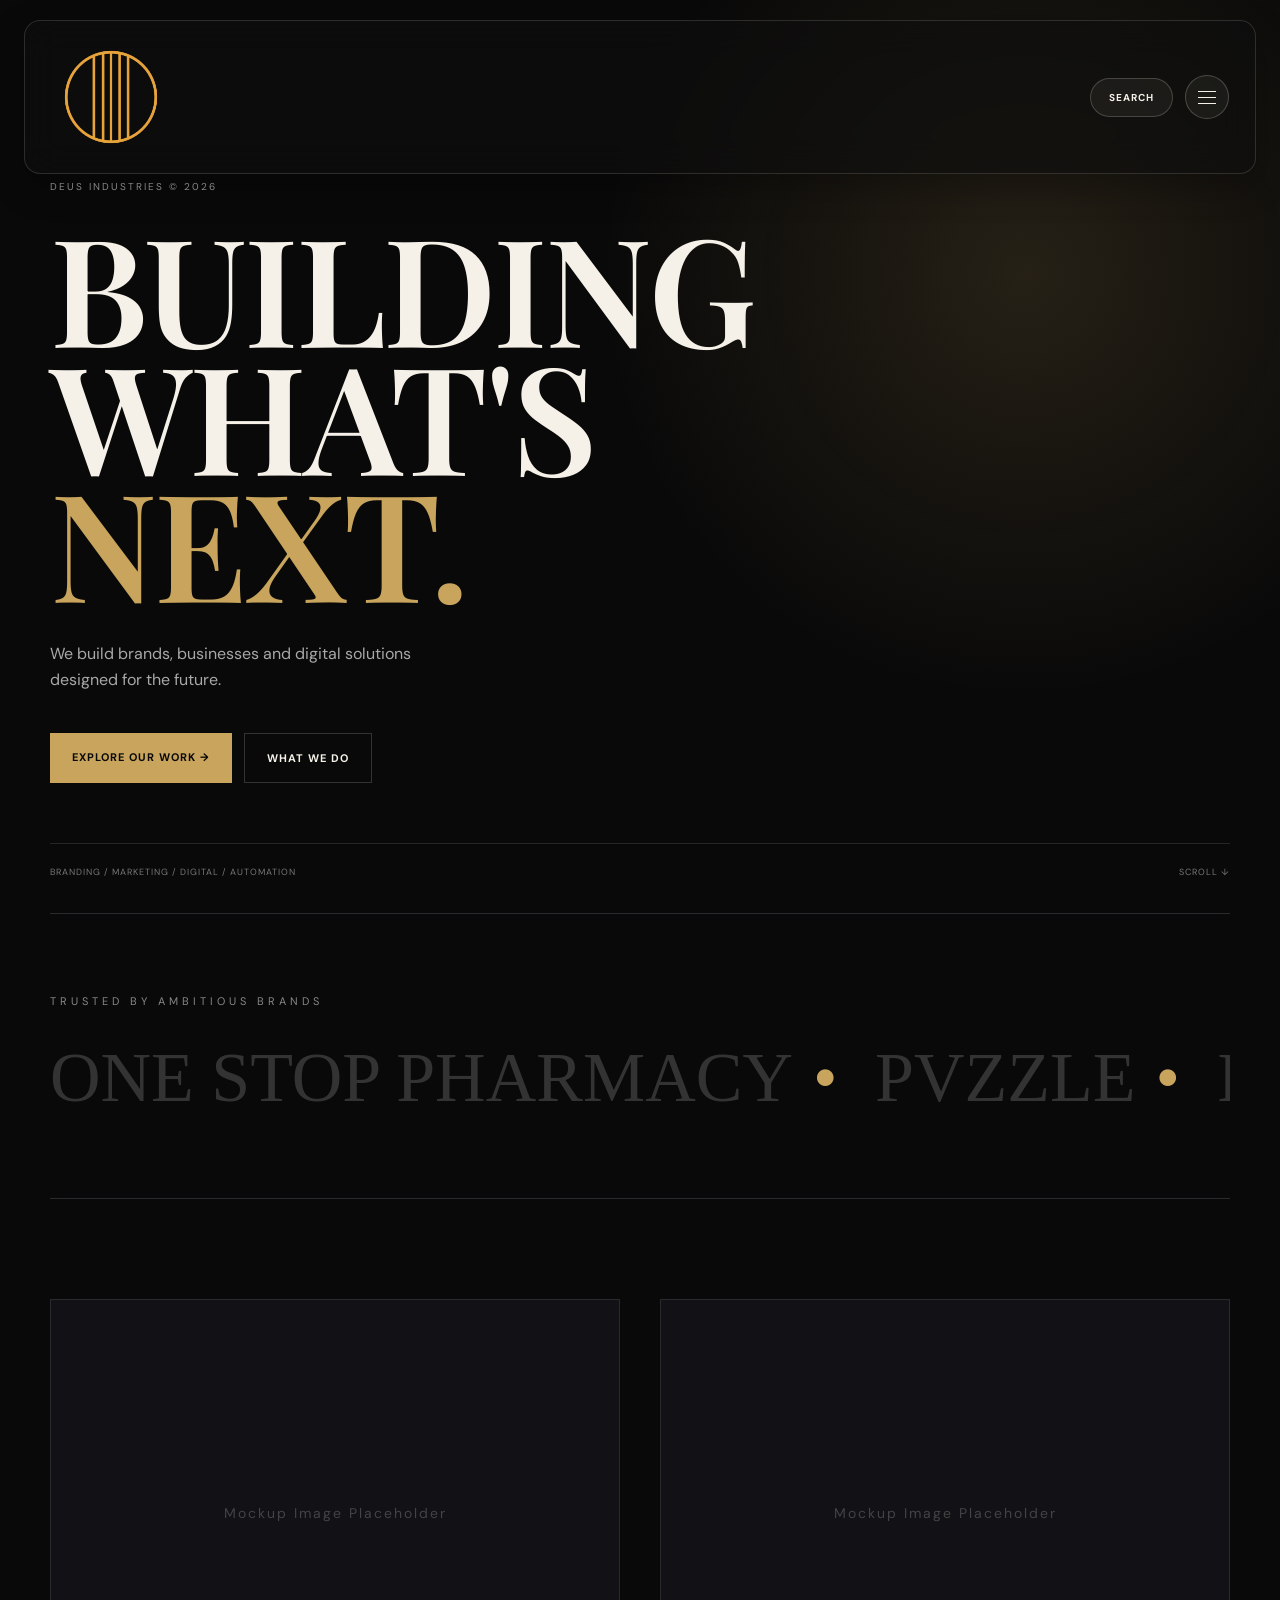
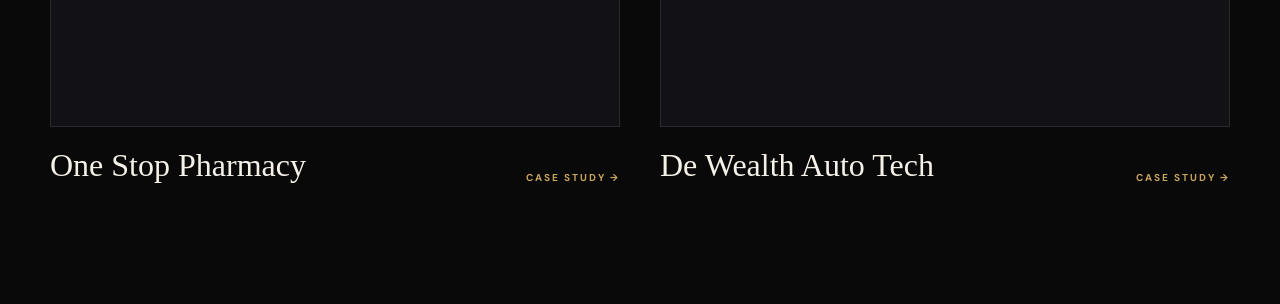
==== commit 2ff0f491: "Update homepage scroll logic, add featured work section, and lock in gold favicon" ====
--- a/index.html
+++ b/index.html
@@ -4,6 +4,7 @@
   <meta charset="UTF-8">
   <meta name="viewport" content="width=device-width, initial-scale=1.0">
   <title>Deus Industries</title>
+  <link rel="icon" type="image/png" href="images/favicon1.png?">
   <link rel="stylesheet" href="style.css">
 </head>
 
@@ -65,9 +66,50 @@
 
     <div class="hero-bottom">
       <p>BRANDING / MARKETING / DIGITAL / AUTOMATION</p>
-      <p>SCROLL ↓</p>
+      <a href="#featured-work" class="scroll-indicator">SCROLL ↓</a>
     </div>
   </main>
+
+  <!-- NEW FEATURED WORK & SOCIAL PROOF SECTION -->
+  <section id="featured-work" class="home-featured-section">
+    <!-- Marquee Banner -->
+    <div class="client-marquee">
+      <p class="section-label">TRUSTED BY AMBITIOUS BRANDS</p>
+      <div class="marquee-track">
+        <span>ONE STOP PHARMACY</span><span class="dot">•</span>
+        <span>PVZZLE</span><span class="dot">•</span>
+        <span>DE WEALTH GROUP</span><span class="dot">•</span>
+        <span>ONE STOP PHARMACY</span><span class="dot">•</span>
+        <span>PVZZLE</span><span class="dot">•</span>
+        <span>DE WEALTH AUTO</span>
+      </div>
+    </div>
+
+    <!-- Featured Projects Grid -->
+    <div class="featured-grid">
+      <a href="onestop.html" class="feature-card">
+        <div class="feature-image">
+          <!-- You will replace this with an actual mockup image later -->
+          <p>Mockup Image Placeholder</p> 
+        </div>
+        <div class="feature-meta">
+          <h3>One Stop Pharmacy</h3>
+          <span>CASE STUDY →</span>
+        </div>
+      </a>
+
+      <a href="dewealth.html" class="feature-card">
+        <div class="feature-image">
+          <!-- You will replace this with an actual mockup image later -->
+          <p>Mockup Image Placeholder</p>
+        </div>
+        <div class="feature-meta">
+          <h3>De Wealth Auto Tech</h3>
+          <span>CASE STUDY →</span>
+        </div>
+      </a>
+    </div>
+  </section>
 
   <!-- SEARCH MODAL OVERLAY -->
   <div class="search-overlay" id="searchOverlay">
--- a/style.css
+++ b/style.css
@@ -16,6 +16,10 @@
   overflow-y: scroll;
   scroll-behavior: smooth;
   background: #090909;
+  /* Adds an invisible buffer so the header never covers anchor links */
+  scroll-padding-top: 130px; 
+  /* Tells the browser to smoothly "catch" or snap to specific sections */
+  scroll-snap-type: y proximity; 
 }
 
 body {
@@ -511,12 +515,14 @@
    HOME HERO
 ========================= */
 .hero {
-  min-height: calc(100vh - 120px);
+  min-height: 100vh;
   padding: 180px 50px 35px;
   display: flex;
   flex-direction: column;
   justify-content: space-between;
   background: radial-gradient(circle at 80% 30%, rgba(200, 164, 93, 0.15), transparent 35%), #090909;
+  /* Makes the scroll lock onto the top of the hero */
+  scroll-snap-align: start; 
 }
 
 .eyebrow {
@@ -554,6 +560,130 @@
   color: #777;
   padding-top: 22px;
   border-top: 1px solid rgba(245, 241, 232, 0.12);
+}
+
+/* =========================
+   HOMEPAGE FEATURED SECTION & SCROLL
+========================= */
+.scroll-indicator {
+  color: #777;
+  text-decoration: none;
+  transition: color 0.2s ease;
+}
+
+.scroll-indicator:hover {
+  color: #c8a45d;
+}
+
+.home-featured-section {
+  padding: 0 50px 120px;
+  background: #090909;
+  /* Makes the scroll lock onto this section when you scroll past the hero */
+  scroll-snap-align: start; 
+}
+
+.client-marquee {
+  padding: 80px 0;
+  border-top: 1px solid #292a2e;
+  border-bottom: 1px solid #292a2e;
+  overflow: hidden;
+  white-space: nowrap;
+  position: relative;
+}
+
+.section-label {
+  color: #888;
+  font-size: 11px;
+  letter-spacing: 4px;
+  margin-bottom: 30px;
+}
+
+.marquee-track {
+  display: inline-block;
+  animation: scrollMarquee 20s linear infinite;
+  color: #333;
+  font-family: Georgia, serif;
+  font-size: clamp(35px, 6vw, 70px);
+}
+
+.marquee-track .dot {
+  color: #c8a45d;
+  margin: 0 20px;
+}
+
+@keyframes scrollMarquee {
+  0% { transform: translateX(0); }
+  100% { transform: translateX(-50%); }
+}
+
+.featured-grid {
+  display: grid;
+  grid-template-columns: repeat(2, 1fr);
+  gap: 40px;
+  margin-top: 100px;
+}
+
+.feature-card {
+  text-decoration: none;
+  display: flex;
+  flex-direction: column;
+  gap: 20px;
+}
+
+.feature-image {
+  background: #111116;
+  border: 1px solid #292a2e;
+  aspect-ratio: 4 / 3;
+  display: flex;
+  align-items: center;
+  justify-content: center;
+  transition: transform 0.4s cubic-bezier(0.16, 1, 0.3, 1), border-color 0.4s ease;
+}
+
+.feature-image p {
+  color: #444;
+  font-size: 14px;
+  letter-spacing: 2px;
+}
+
+.feature-card:hover .feature-image {
+  transform: translateY(-8px);
+  border-color: #c8a45d;
+}
+
+.feature-meta {
+  display: flex;
+  justify-content: space-between;
+  align-items: flex-end;
+}
+
+.feature-meta h3 {
+  color: #f5f1e8;
+  font-family: Georgia, serif;
+  font-size: 32px;
+  font-weight: 400;
+  transition: color 0.3s ease;
+}
+
+.feature-meta span {
+  color: #c8a45d;
+  font-size: 10px;
+  letter-spacing: 2px;
+  font-weight: 700;
+}
+
+.feature-card:hover .feature-meta h3 {
+  color: #c8a45d;
+}
+
+/* Mobile Adjustment for Featured Grid */
+@media (max-width: 600px) {
+  .home-featured-section {
+    padding: 0 24px 80px;
+  }
+  .featured-grid {
+    grid-template-columns: 1fr;
+  }
 }
 
 /* =========================
@@ -983,7 +1113,7 @@
   .page-hero h1,
   .case-hero h1,
   .contact-page h1 {
-    font-size: clamp(45px, 12vw, 68px);
+    font-size: clamp(38px, 10vw, 60px);
     letter-spacing: -1.5px;
     word-break: break-word;
     overflow-wrap: break-word;
